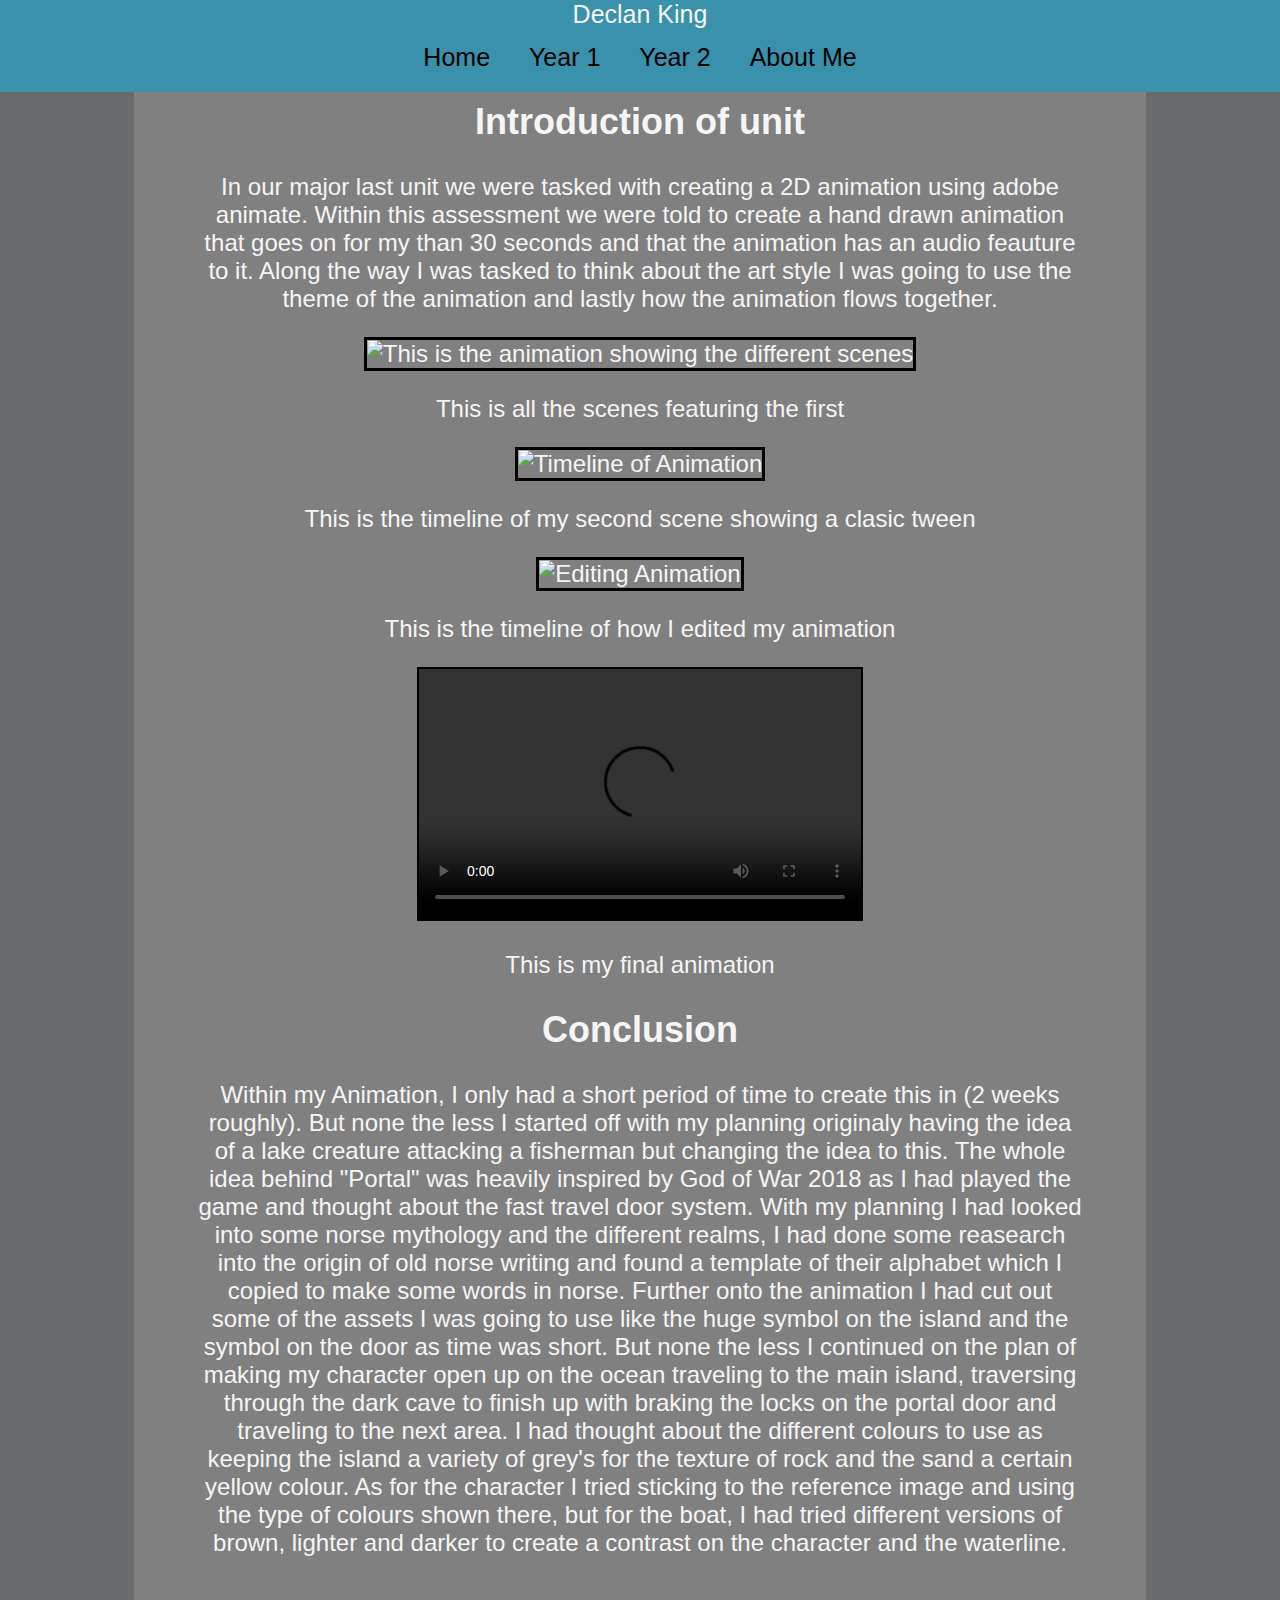
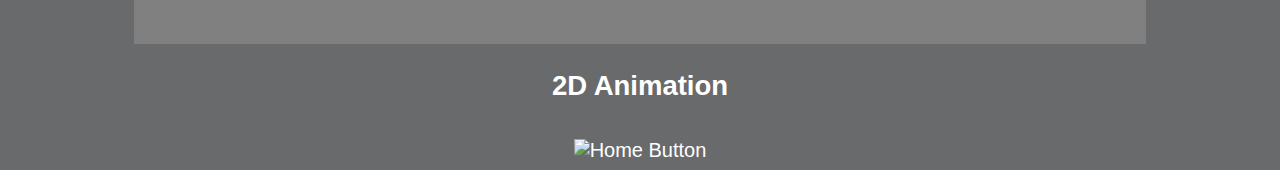
==== 2DAnimation.html @ 6fc2cc90 "yes" ====
﻿<!DOCTYPE html>
<html lang="en">

<head>
    <meta charset="UTF-8">
    <title> Declan's Portfolio </title>
    <link rel="stylesheet" href="Styles.css">
</head>

<body class="Writing">
    <div class="navbar">
        Declan King <br />
        <a href="./Index.html"> Home </a>
        <div class="dropdown">
            <button class="dropbtn">Year 1</button>
            <div class="dropdown-content">
                <a href="WebsiteDesign.html">Webpage Design</a>
                <a href="3DDiorama.html">3D Diorama</a>
            </div>
        </div>
        <div class="dropdown">
            <button class="dropbtn">Year 2</button>
            <div class="dropdown-content">
                <a href="CharacterDesign.html">Character Design</a>
                <a href="2DAnimation.html">2D Animation</a>
            </div>
        </div>
        <a href="./AboutMe.html"> About Me </a>
    </div>
    <div id="box">
        <h2> Introduction of unit</h2>
        <p>
            In our major last unit we were tasked with creating a 2D animation using adobe animate. Within this
            assessment
            we were told to create a hand drawn animation that goes on for my than 30 seconds and that the animation has
            an
            audio feauture to it. Along the way I was tasked to think about the art style I was going to use the theme
            of
            the animation and lastly how the animation flows together.
        </p>
        <img class="oldimages" src="./Images/AnimationScenes.png"
            alt="This is the animation showing the different scenes">
        <p> This is all the scenes featuring the first </p>
        <img class="oldimages" src="./Images/Timelineofanimation.png" alt="Timeline of Animation">
        <p> This is the timeline of my second scene showing a clasic tween </p>
        <img class="oldimages" src="./Images/EditingAnimation.png" alt="Editing Animation">
        <p> This is the timeline of how I edited my animation </p>
        <video class="video" width="495" height="280" controls>
            <source src="./Images/Portal.mp4" type="video/mp4">
        </video>
        <p> This is my final animation </p>
        <h2> Conclusion </h2>
        <p>
            Within my Animation, I only had a short period of time to create this in (2 weeks roughly). But none the
            less
            I started off with my planning originaly having the idea of a lake creature attacking a fisherman but
            changing
            the idea to this. The whole idea behind "Portal" was heavily inspired by God of War 2018 as I had played the
            game
            and thought about the fast travel door system. With my planning I had looked into some norse mythology and
            the
            different realms, I had done some reasearch into the origin of old norse writing and found a template of
            their
            alphabet which I copied to make some words in norse. Further onto the animation I had cut out some of the
            assets I
            was going to use like the huge symbol on the island and the symbol on the door as time was short. But none
            the less
            I continued on the plan of making my character open up on the ocean traveling to the main island, traversing
            through
            the dark cave to finish up with braking the locks on the portal door and traveling to the next area. I had
            thought
            about the different colours to use as keeping the island a variety of grey's for the texture of rock and the
            sand
            a certain yellow colour. As for the character I tried sticking to the reference image and using the type of
            colours
            shown there, but for the boat, I had tried different versions of brown, lighter and darker to create a
            contrast on
            the character and the waterline.
        </p>
    </div>
    <a class="Downloads" href="./Downloads/2DAnimation.zip" download> 2D Animation </a><br />
    <a href="Index.html"> <img class="Home" src="./Images/HomeLogo.png" alt="Home Button"> </a>
</body>

</html>
---- Styles.css ----
body {
	padding : 0%;
	background-color : #686A6B;
}

  .homenav {
	background-color: rgb(57, 145, 172);
	font-family: Arial;
	position: fixed;
	width: 100%;
	margin : -8px;
	text-align: center;
	font-size : 25px;
	padding-bottom : 1%;
	padding-top : 1%;
  }

#box{
	padding : 5%;
	margin : 10%;
	margin-top : 0%;
	margin-bottom : 2%;
	background-color : grey;
	font-size : 24px;
}



a {
	text-decoration: none;
	color: white;
	/* This class is tro remove any underline in the links on the Index page */
}

.container {
	width : 100%;
	height : 738px;
	color: white;
	font-weight: bold;
	font-size: 23px;
	display : flex;
	flex-flow : row;
	justify-content : space-evenly;
	padding-top: 5%;
	/* On the Index page, the container is holding and seperating the items in itself */
}

.Images {
	height: 32.5%;
	padding-left: 20px;
	padding-right: 20px;
}

.Writing {
	font-size: 20px;
	text-align: center;
	color: rgb(245, 245, 245);
	font-family: sans-serif;
}

.Indexcolor {
	background: radial-gradient(#669999 0%, #666699 100%);
	font-size: 20px;
	text-align: center;
	color: rgb(245, 245, 245);
	font-family: sans-serif;
}

.Home {
	height: 25%;
	width: 10%;
	padding-top: 10mm;
}

.oldimages {
	width: 65%;
	border-style: solid;
	border-color: black;
}

.Downloads {
	color: White;
	font-size: 27.5px;
	text-align: center;
	font-weight: bold;
	padding-top: 10mm;
	font-family: Verdana, Geneva, Tahoma, sans-serif;
}

.video {
	border: black solid 2px;
	width : 50%;
	height : 100%;
}

  .navbar {
	background-color: rgb(57, 145, 172);
	font-family: Arial;
	position: fixed;
	width: 100%;
	margin : -8px;
	text-align: center;
	font-size : 25px;
	padding-bottom : 0%;
  }

  .dropdown, a.single, .navbar a {
	display:inline-block;
	overflow: hidden;
	width: auto;
  }
  .dropdown .dropbtn, .navbar a {
	font-size: 25px;
	border: none;
	outline: none;
	color: black;
	padding: 14px 16px;
	background-color: inherit;
	font-family: inherit;
	margin: 0;
  }

  .navbar a:hover, .dropdown:hover .dropbtn {
	background-color: rgba(128, 124, 124, 0.904);
  }
  .dropdown-content {
	display: none;
	position:fixed;
	background-color: white;
	min-width: 160px;
	box-shadow: 0px 8px 16px 0px rgba(0,0,0,0.2);
	z-index: 1;
  }
  .dropdown-content a {
	float: none;
	color: black;
	padding: 8px 10px;
	text-decoration: none;
	display:block;
	text-align: right;
  }
  .dropdown-content a:hover {
	background-color: lightgrey;
  }
  .dropdown:hover .dropdown-content {
	display: block;
  }

  table {
	width: 100%
  }
  table,
  th,
  td {
	border: 1px solid black;
	border-collapse: collapse;
  }
  th,
  td {
	padding: 5px;
	padding-top: 10px;
	text-align: left;
  }
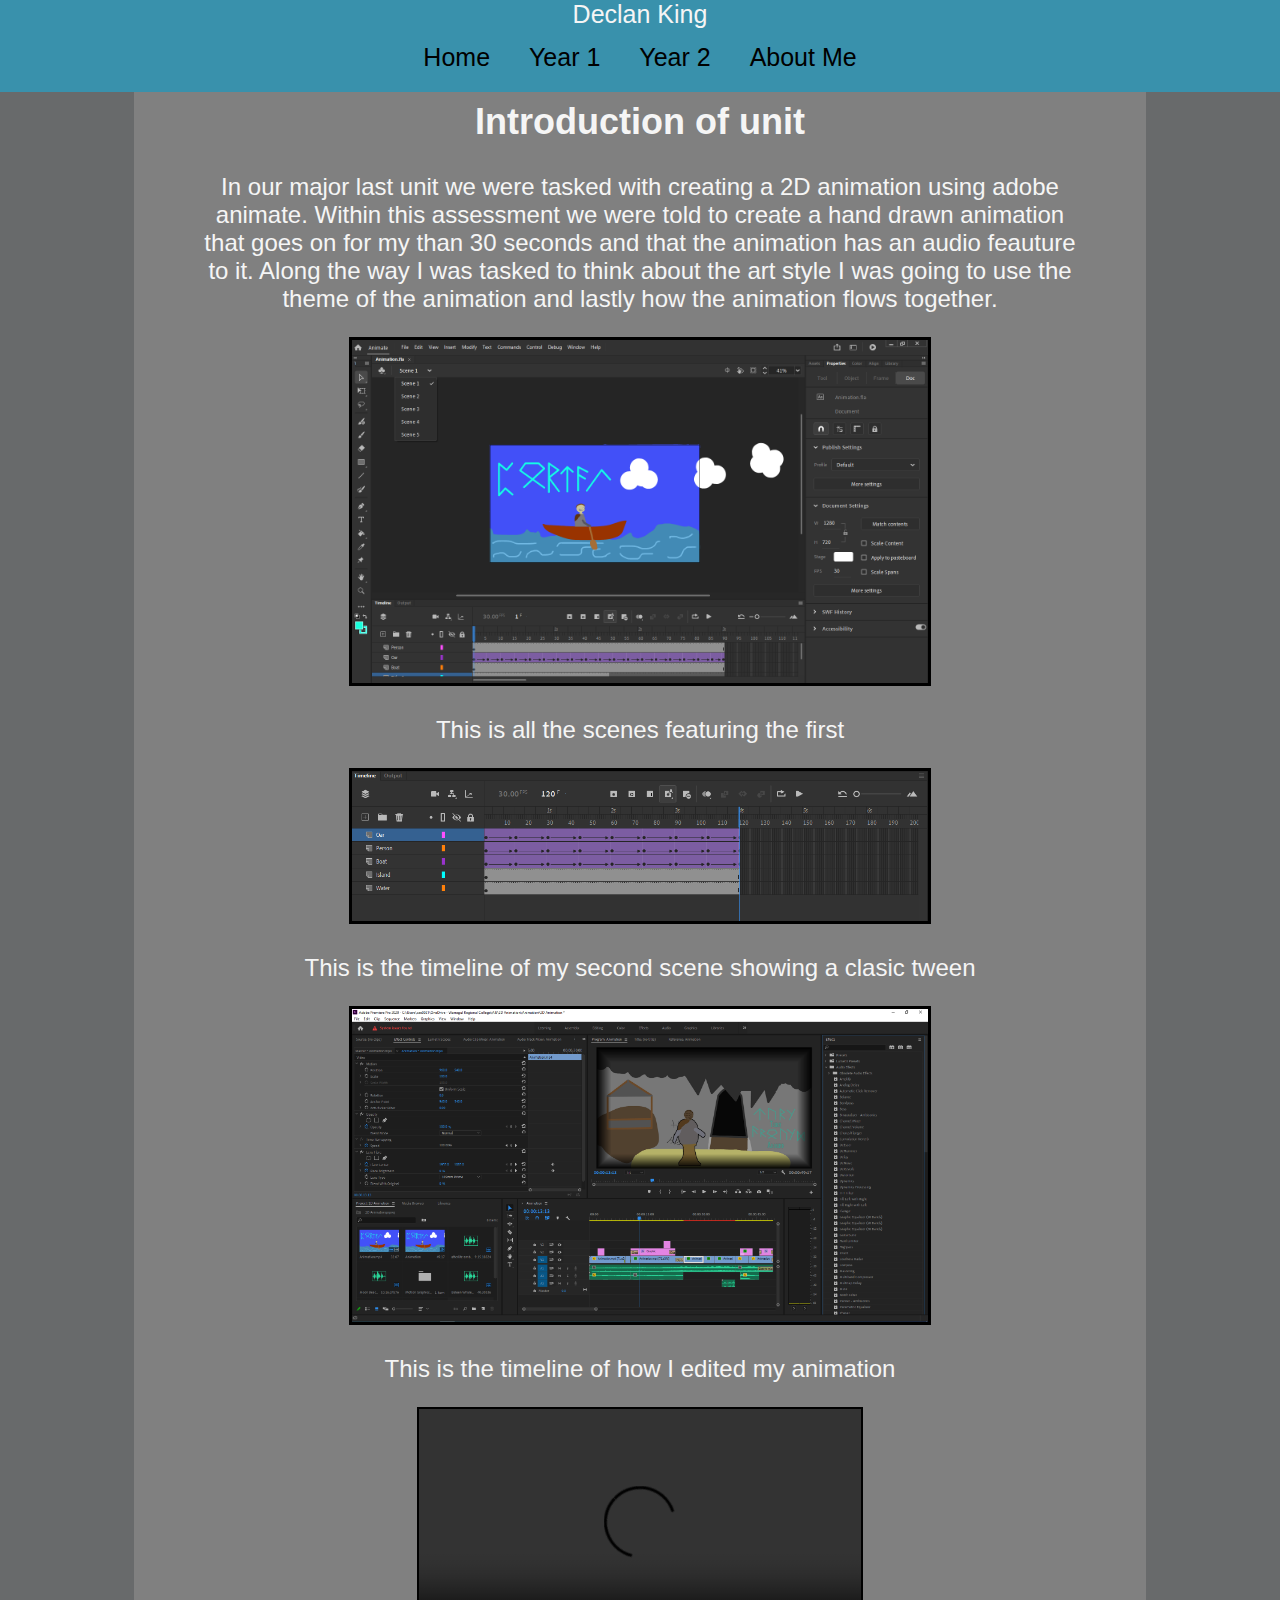
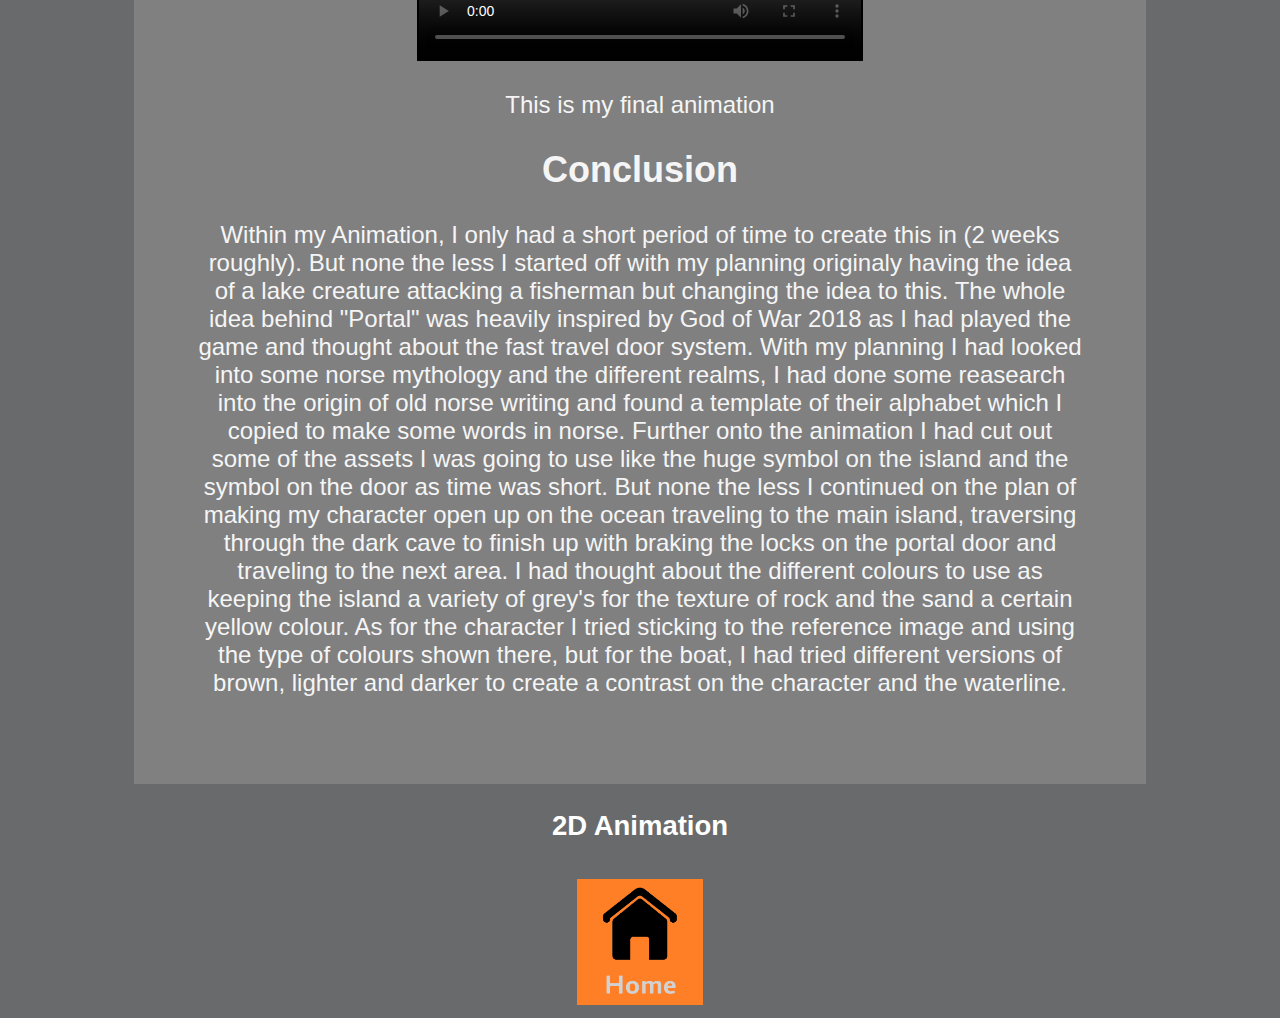
==== commit e08204c7: "yes" ====
--- a/2DAnimation.html
+++ b/2DAnimation.html
@@ -10,7 +10,7 @@
 <body class="Writing">
     <div class="navbar">
         Declan King <br />
-        <a href="./Index.html"> Home </a>
+        <a href="./index.html"> Home </a>
         <div class="dropdown">
             <button class="dropbtn">Year 1</button>
             <div class="dropdown-content">
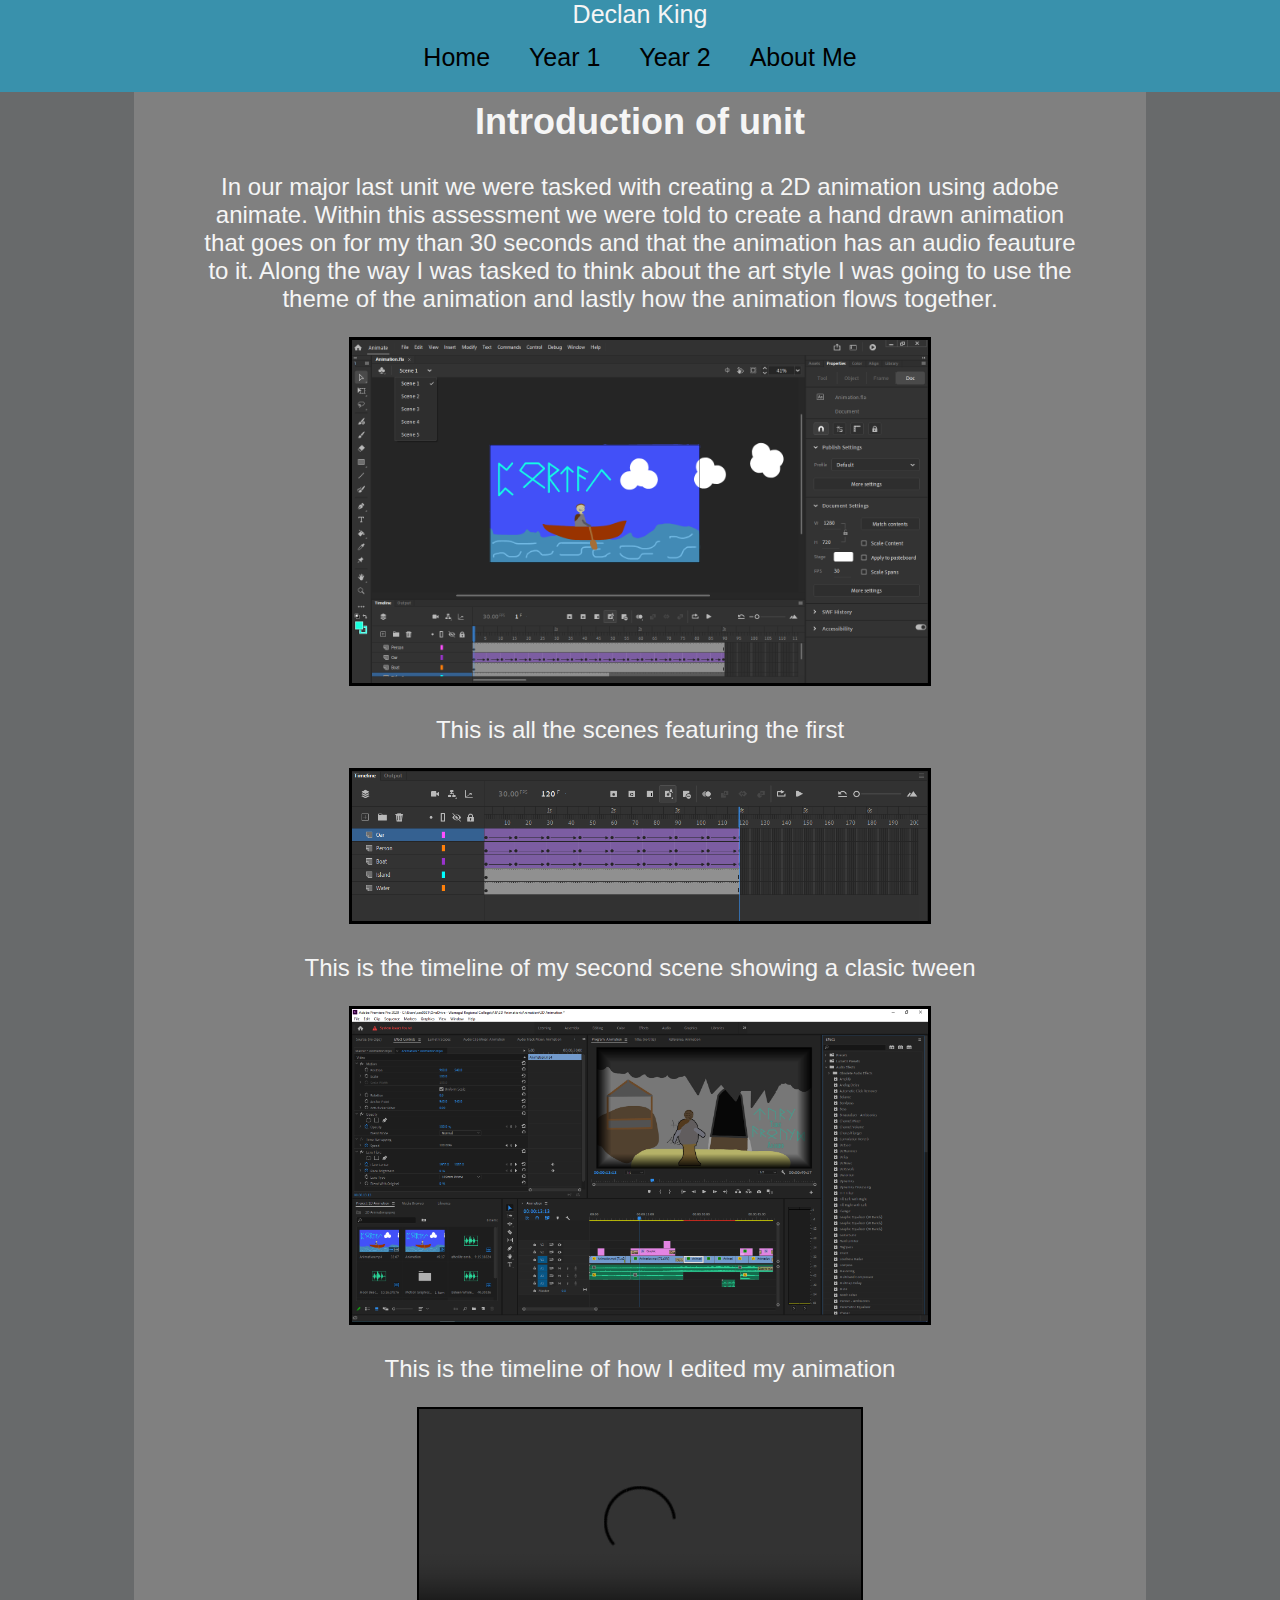
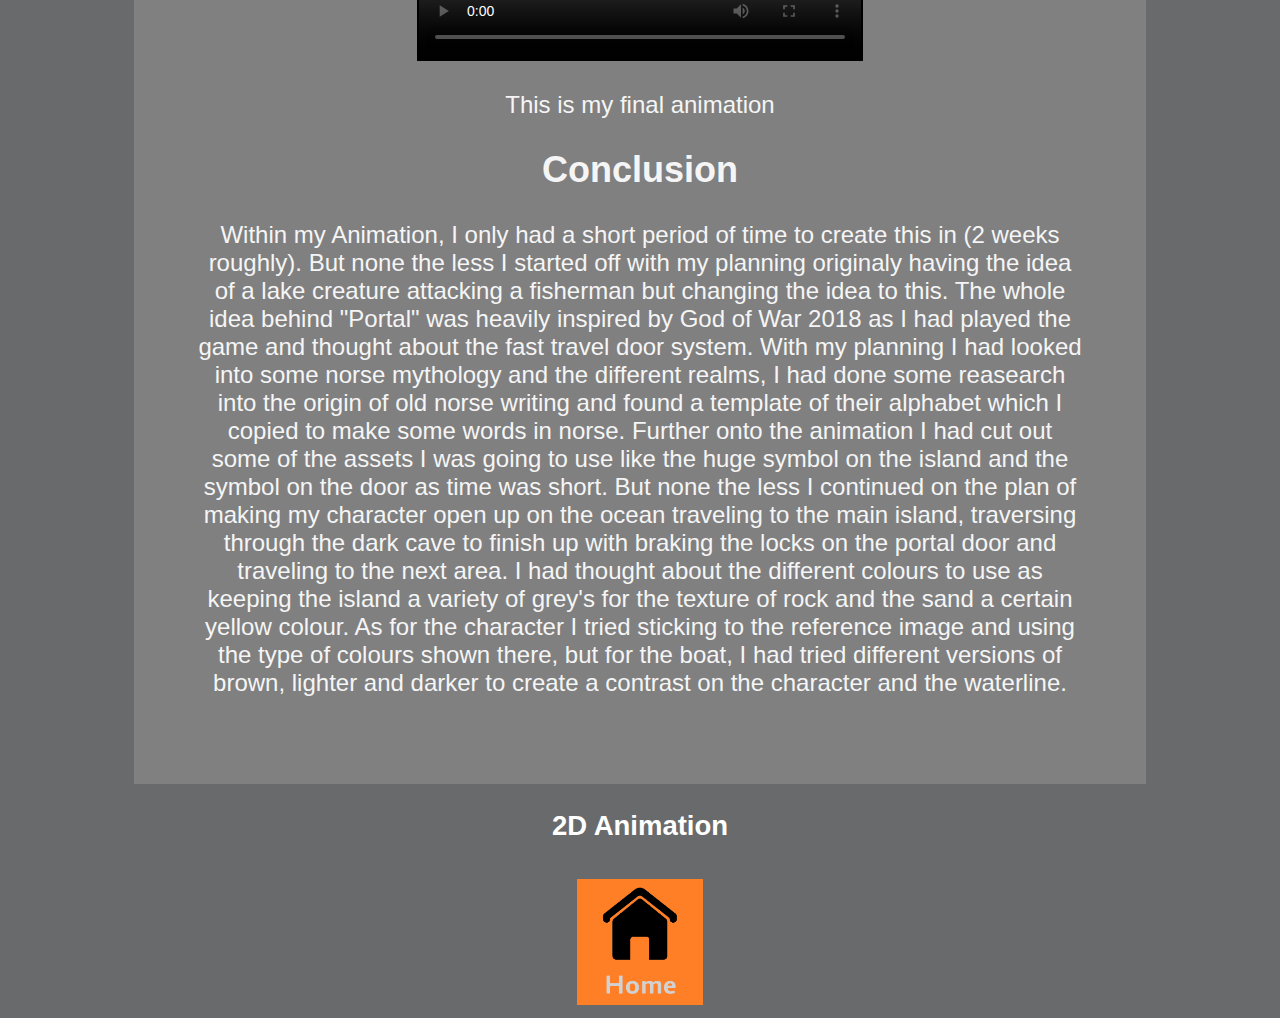
==== commit c2e3d152: "Update 2DAnimation.html" ====
--- a/2DAnimation.html
+++ b/2DAnimation.html
@@ -79,7 +79,7 @@
         </p>
     </div>
     <a class="Downloads" href="./Downloads/2DAnimation.zip" download> 2D Animation </a><br />
-    <a href="Index.html"> <img class="Home" src="./Images/HomeLogo.png" alt="Home Button"> </a>
+    <a href="index.html"> <img class="Home" src="./Images/HomeLogo.png" alt="Home Button" /> </a>
 </body>
 
-</html>+</html>
